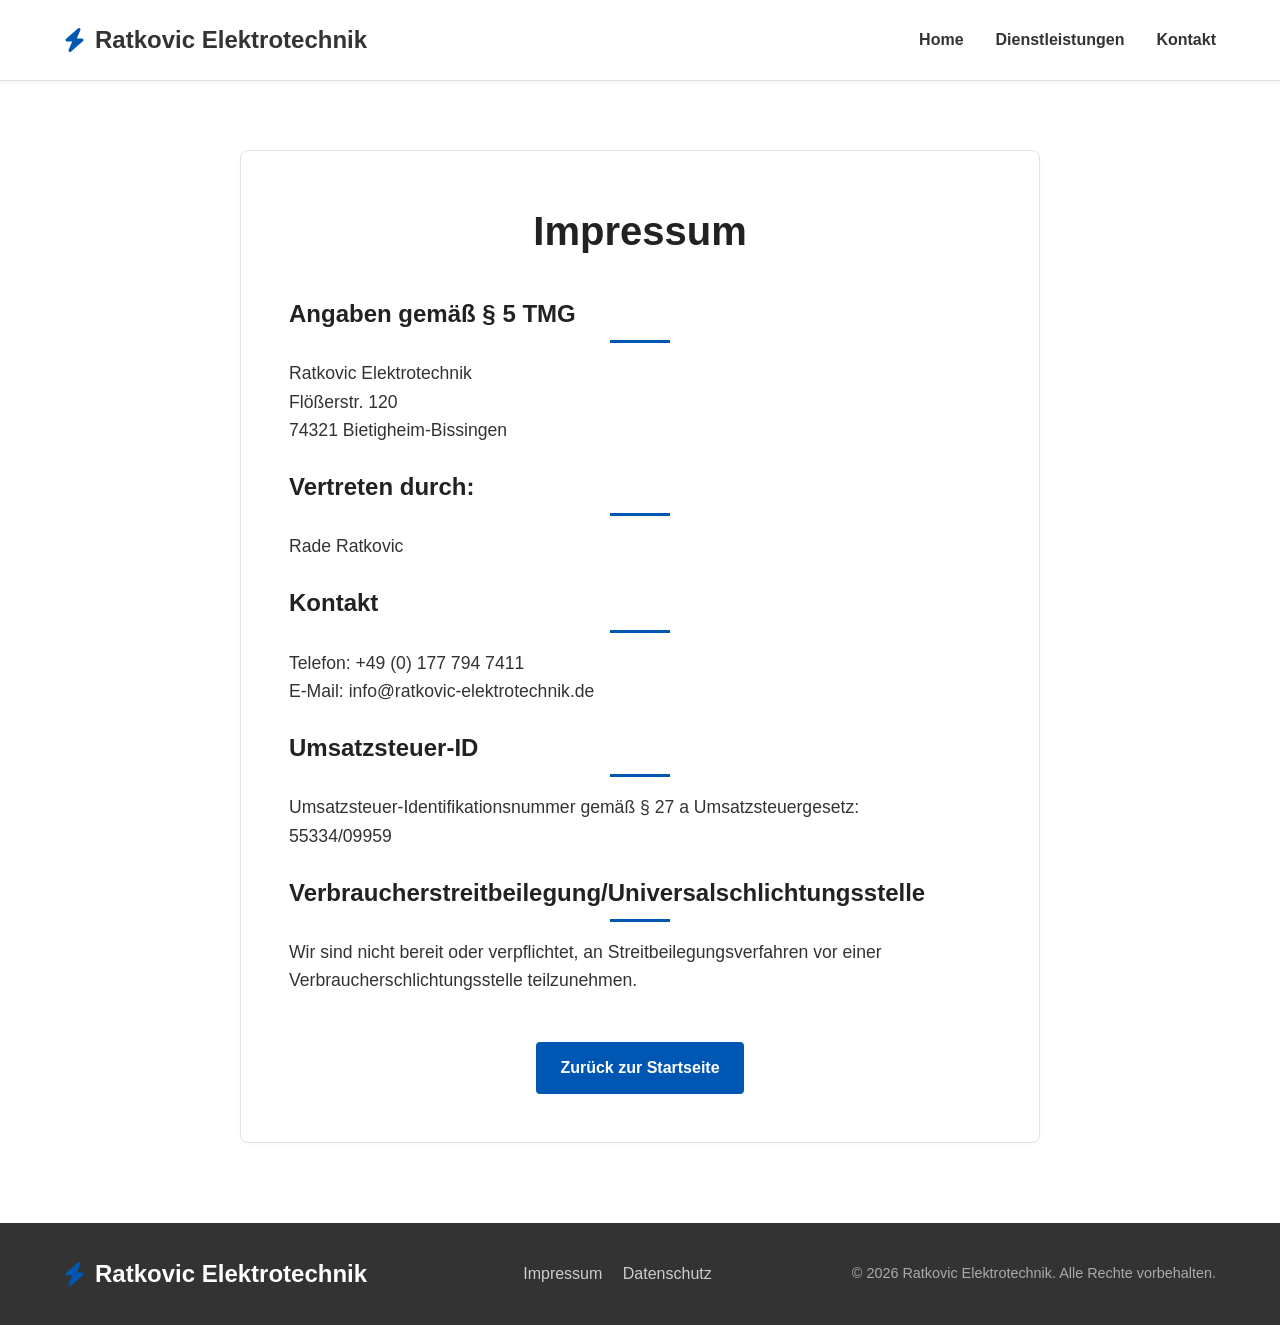
==== impressum.html @ 6e03c884 "Add files via upload" ====
<!DOCTYPE html>
<html lang="de">
<head>
    <meta charset="UTF-8">
    <meta name="viewport" content="width=device-width, initial-scale=1.0">
    <title>Impressum | Ratkovic Elektrotechnik</title>
    <link rel="stylesheet" href="styles.css">
    <link rel="preconnect" href="https://fonts.googleapis.com">
    <link rel="preconnect" href="https://fonts.gstatic.com" crossorigin>
    <link href="https://fonts.googleapis.com/css2?family=Inter:wght@300;400;600;800&display=swap" rel="stylesheet">
    <link rel="stylesheet" href="https://cdnjs.cloudflare.com/ajax/libs/font-awesome/6.4.0/css/all.min.css">
    <style>
        .impressum-section {
            padding-top: 150px;
            min-height: calc(100vh - 100px);
        }
        .impressum-content {
            background: #ffffff;
            padding: 3rem;
            border-radius: 8px;
            border: 1px solid #dee2e6;
            max-width: 800px;
            margin: 0 auto;
            box-shadow: 0 2px 10px rgba(0,0,0,0.02);
        }
        .impressum-content h1 {
            font-size: 2.5rem;
            margin-bottom: 2rem;
            text-align: center;
        }
        .impressum-content h2 {
            font-size: 1.5rem;
            margin-bottom: 1rem;
            text-align: left;
            color: #222;
        }
        .impressum-content p {
            margin-bottom: 1.5rem;
        }
    </style>
</head>
<body>

    <!-- Navigation -->
    <nav id="navbar">
        <div class="container nav-container">
            <a href="index.html" class="logo">
                <i class="fa-solid fa-bolt"></i> Ratkovic Elektrotechnik
            </a>
            <ul class="nav-links">
                <li><a href="index.html#home">Home</a></li>
                <li><a href="index.html#leistungen">Dienstleistungen</a></li>
                <li><a href="index.html#kontakt">Kontakt</a></li>
            </ul>
        </div>
    </nav>

    <!-- Impressum Section -->
    <section class="impressum-section">
        <div class="container">
            <div class="impressum-content">
                <h1>Impressum</h1>
                
                <h2>Angaben gemäß § 5 TMG</h2>
                <p>
                    Ratkovic Elektrotechnik<br>
                    Flößerstr. 120<br>
                    74321 Bietigheim-Bissingen
                </p>

                <h2>Vertreten durch:</h2>
                <p>Rade Ratkovic</p>

                <h2>Kontakt</h2>
                <p>
                    Telefon: +49 (0) 177 794 7411<br>
                    E-Mail: info@ratkovic-elektrotechnik.de
                </p>

                <h2>Umsatzsteuer-ID</h2>
                <p>
                    Umsatzsteuer-Identifikationsnummer gemäß § 27 a Umsatzsteuergesetz:<br>
                    55334/09959
                </p>

                <h2>Verbraucherstreitbeilegung/Universalschlichtungsstelle</h2>
                <p>
                    Wir sind nicht bereit oder verpflichtet, an Streitbeilegungsverfahren vor einer Verbraucherschlichtungsstelle teilzunehmen.
                </p>
                
                <div style="text-align: center; margin-top: 3rem;">
                    <a href="index.html" class="btn btn-primary">Zurück zur Startseite</a>
                </div>
            </div>
        </div>
    </section>

    <!-- Footer -->
    <footer>
        <div class="container footer-content">
            <div class="logo">
                <i class="fa-solid fa-bolt"></i> Ratkovic Elektrotechnik
            </div>
            <div class="footer-links">
                <a href="impressum.html" class="active">Impressum</a>
                <a href="#">Datenschutz</a>
            </div>
            <div class="copyright">
                &copy; <span id="year"></span> Ratkovic Elektrotechnik. Alle Rechte vorbehalten.
            </div>
        </div>
    </footer>

    <script src="script.js"></script>
</body>
</html>
---- styles.css ----
:root {
  --bg-light: #ffffff;
  --bg-gray: #f8f9fa;
  --text-main: #333333;
  --text-muted: #6c757d;
  --primary: #0056b3;
  --primary-hover: #004494;
  --border-color: #dee2e6;
  --transition: all 0.2s ease-in-out;
}

* {
  margin: 0;
  padding: 0;
  box-sizing: border-box;
}

html {
  scroll-behavior: smooth;
  font-family: 'Arial', sans-serif; /* Simpler, more standard font */
}

body {
  background-color: var(--bg-light);
  color: var(--text-main);
  line-height: 1.6;
}

/* Typography */
h1, h2, h3, h4 {
  font-weight: 700;
  color: #222;
}

h1 {
  font-size: clamp(2rem, 4vw, 3.5rem);
  margin-bottom: 1rem;
}

h2 {
  font-size: 2.5rem;
  margin-bottom: 2rem;
  text-align: center;
  position: relative;
  padding-bottom: 10px;
}

h2::after {
  content: '';
  position: absolute;
  bottom: 0;
  left: 50%;
  transform: translateX(-50%);
  width: 60px;
  height: 3px;
  background-color: var(--primary);
}

p {
  color: var(--text-main);
  font-size: 1.1rem;
  margin-bottom: 1.5rem;
}

/* Utilities */
.container {
  width: 90%;
  max-width: 1200px;
  margin: 0 auto;
}

section {
  padding: 5rem 0;
}

.btn {
  display: inline-block;
  padding: 0.8rem 1.5rem;
  border-radius: 4px;
  font-weight: bold;
  text-decoration: none;
  cursor: pointer;
  border: none;
  transition: var(--transition);
}

.btn-primary {
  background-color: var(--primary);
  color: #fff;
}

.btn-primary:hover {
  background-color: var(--primary-hover);
}

/* Navigation */
nav {
  position: fixed;
  top: 0;
  width: 100%;
  background: #ffffff;
  z-index: 1000;
  border-bottom: 1px solid var(--border-color);
  box-shadow: 0 2px 4px rgba(0,0,0,0.05);
}

.nav-container {
  display: flex;
  justify-content: space-between;
  align-items: center;
  height: 80px;
}

.logo {
  font-size: 1.5rem;
  font-weight: bold;
  color: var(--text-main);
  text-decoration: none;
  display: flex;
  align-items: center;
  gap: 10px;
}

.logo i {
  color: var(--primary);
}

.nav-links {
  display: flex;
  list-style: none;
  gap: 2rem;
}

.nav-links a {
  color: var(--text-main);
  text-decoration: none;
  font-weight: 600;
  transition: var(--transition);
}

.nav-links a:hover,
.nav-links a.active {
  color: var(--primary);
}

.mobile-menu-btn {
  display: none;
  background: none;
  border: none;
  color: var(--text-main);
  font-size: 1.5rem;
  cursor: pointer;
}

/* Hero Section */
.hero {
  min-height: 80vh;
  display: flex;
  align-items: center;
  background-color: var(--bg-gray);
  padding-top: 100px;
  border-bottom: 1px solid var(--border-color);
}

.hero-content {
  max-width: 800px;
}

.hero-content p {
  font-size: 1.2rem;
}

/* Services Section */
.services-grid {
  display: grid;
  grid-template-columns: repeat(auto-fit, minmax(250px, 1fr));
  gap: 2rem;
}

.service-card {
  background: #ffffff;
  padding: 2.5rem 2rem;
  border: 1px solid var(--border-color);
  border-radius: 8px;
  text-align: center;
  box-shadow: 0 2px 10px rgba(0,0,0,0.02);
}

.service-icon {
  width: 60px;
  height: 60px;
  background: var(--bg-gray);
  border-radius: 50%;
  display: flex;
  align-items: center;
  justify-content: center;
  margin: 0 auto 1.5rem;
  font-size: 2rem;
  color: var(--primary);
}

.service-card h3 {
  font-size: 1.3rem;
  margin-bottom: 1rem;
}

.service-card p {
  font-size: 1rem;
  color: var(--text-muted);
}

/* Contact Section */
.contact {
  background-color: var(--bg-gray);
  border-top: 1px solid var(--border-color);
}

.contact-container {
  display: grid;
  grid-template-columns: 1fr 1fr;
  gap: 4rem;
}

.contact-info h3 {
  font-size: 1.8rem;
  margin-bottom: 1.5rem;
}

.contact-details {
  list-style: none;
}

.contact-details li {
  display: flex;
  align-items: center;
  gap: 1rem;
  margin-bottom: 1rem;
  font-size: 1.1rem;
}

.contact-details i {
  color: var(--primary);
  width: 20px;
}

.contact-form {
  background: #ffffff;
  padding: 2.5rem;
  border-radius: 8px;
  border: 1px solid var(--border-color);
}

.form-group {
  margin-bottom: 1.5rem;
}

.form-group label {
  display: block;
  margin-bottom: 0.5rem;
  font-weight: bold;
}

.form-group input,
.form-group textarea {
  width: 100%;
  padding: 0.8rem;
  border: 1px solid #ccc;
  border-radius: 4px;
  font-family: inherit;
  font-size: 1rem;
}

.form-group textarea {
  resize: vertical;
  min-height: 120px;
}

.contact-form .btn-primary {
  width: 100%;
  font-size: 1.1rem;
}

/* Footer */
footer {
  background: #333;
  color: #fff;
  padding: 2rem 0;
}

.footer-content {
  display: flex;
  justify-content: space-between;
  align-items: center;
  flex-wrap: wrap;
  gap: 2rem;
}

.footer-content .logo {
  color: #fff;
}

.footer-links a {
  color: #ccc;
  text-decoration: none;
  margin-left: 1rem;
}

.footer-links a:hover {
  text-decoration: underline;
}

.copyright {
  color: #aaa;
  font-size: 0.9rem;
}

/* Content Split */
.content-split {
  display: grid;
  grid-template-columns: 1fr 1fr;
  gap: 4rem;
  align-items: center;
}

.featured-image,
.inline-image {
  width: 100%;
  border-radius: 8px;
  box-shadow: 0 4px 15px rgba(0,0,0,0.1);
  display: block;
}

.inline-image {
  max-width: 400px;
}

/* Responsive Design */
@media (max-width: 992px) {
  .contact-container,
  .content-split {
    grid-template-columns: 1fr;
  }
}

@media (max-width: 768px) {
  .nav-links {
    display: none; /* simple toggle via js */
    flex-direction: column;
    width: 100%;
    background: #fff;
    position: absolute;
    top: 80px;
    left: 0;
    padding: 1rem 0;
    border-bottom: 1px solid var(--border-color);
  }

  .nav-links.active {
    display: flex;
  }

  .nav-links li {
    text-align: center;
    padding: 0.5rem 0;
  }

  .mobile-menu-btn {
    display: block;
  }

  h1 {
    font-size: 2rem;
  }
}
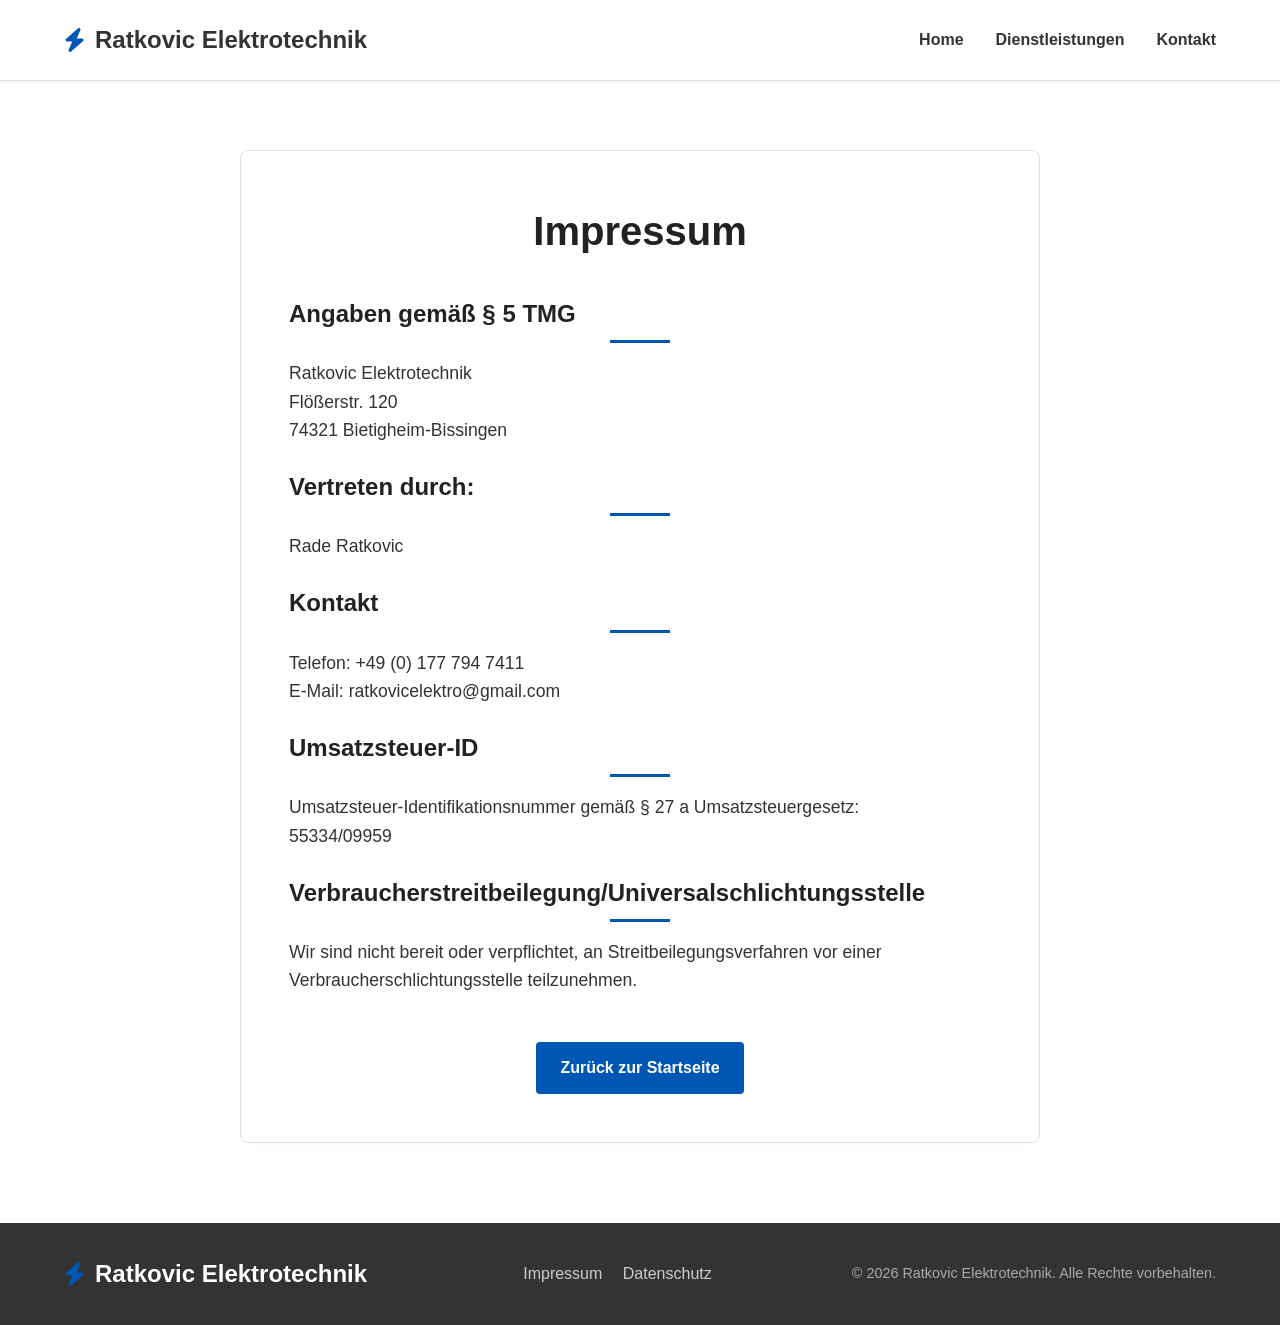
==== commit 25e5c67c: "Update impressum.html" ====
--- a/impressum.html
+++ b/impressum.html
@@ -74,7 +74,7 @@
                 <h2>Kontakt</h2>
                 <p>
                     Telefon: +49 (0) 177 794 7411<br>
-                    E-Mail: info@ratkovic-elektrotechnik.de
+                    E-Mail: ratkovicelektro@gmail.com
                 </p>
 
                 <h2>Umsatzsteuer-ID</h2>
